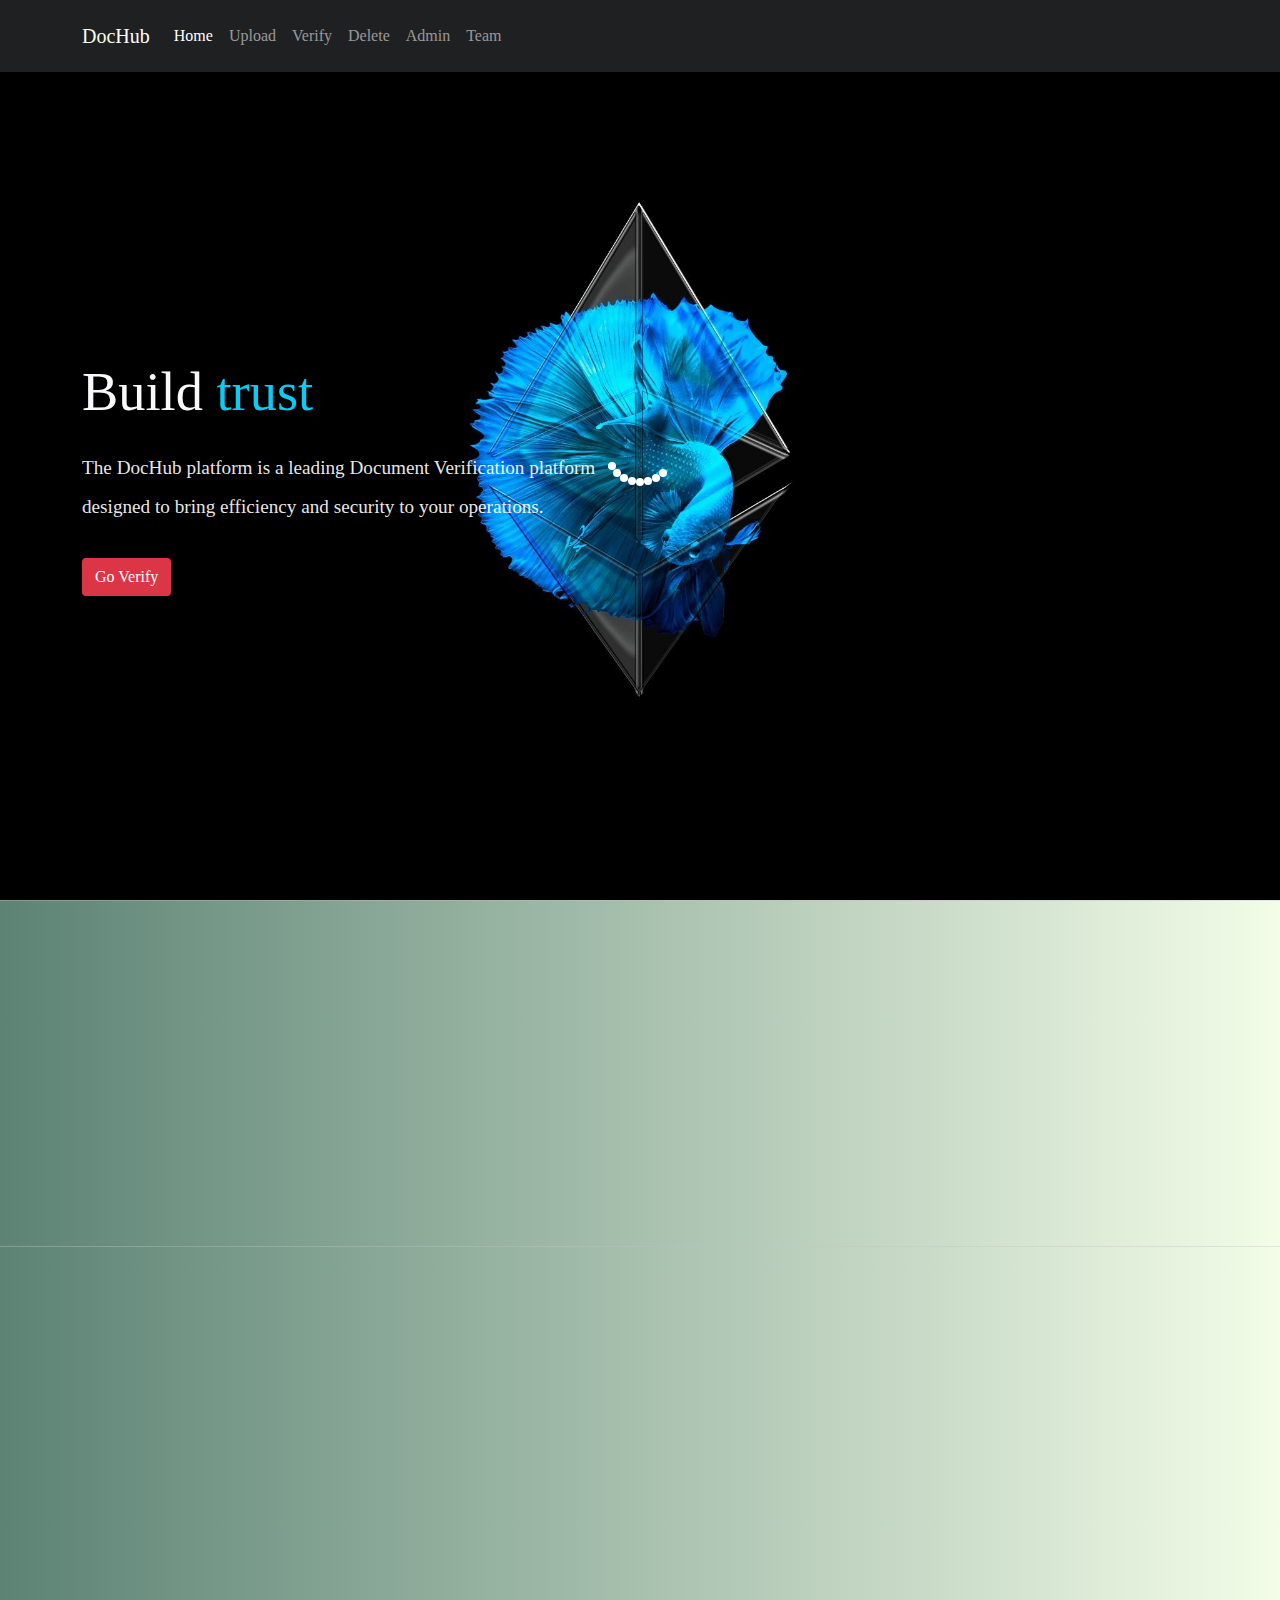
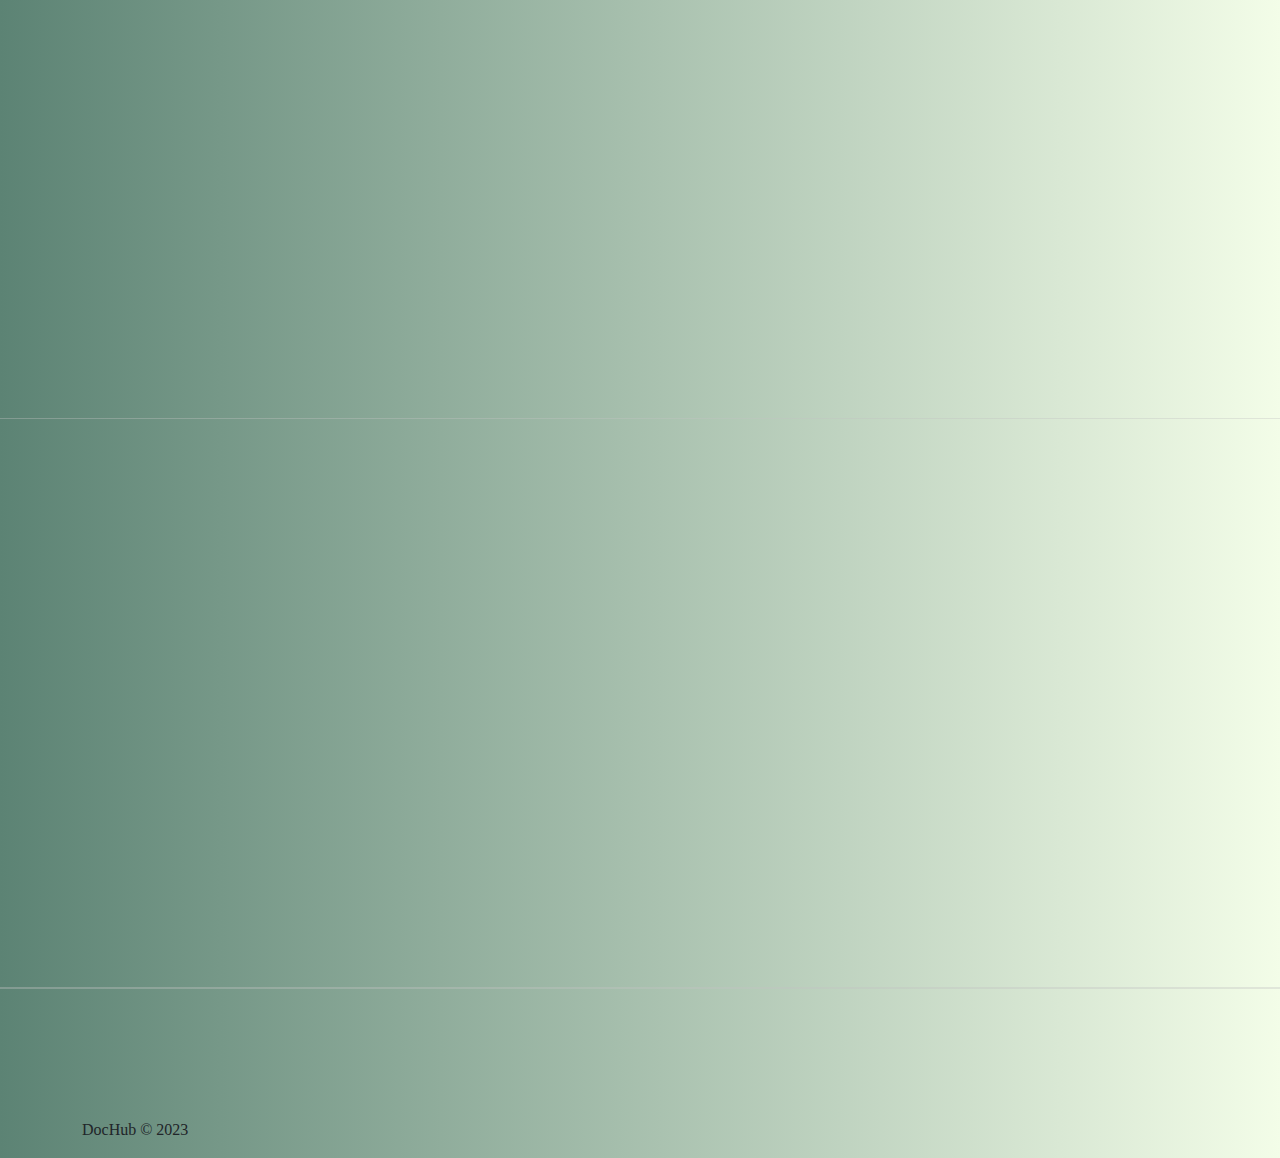
==== index.html @ a1aff424 "first commit" ====
<!DOCTYPE html>
<html lang="en">
  <head>
    <meta charset="UTF-8" />
    <meta
      name="viewport"
      content="width=device-width, initial-scale=1, shrink-to-fit=no"
    />
    <!-- Webpage Title -->
    <title>DocHub</title>
    <link rel="stylesheet" href="./css/loader.css">
    <link href="./css/bootstrap.min.css" rel="stylesheet" />
    <link rel="stylesheet" href="https://cdnjs.cloudflare.com/ajax/libs/font-awesome/6.1.1/css/all.min.css" integrity="sha512-KfkfwYDsLkIlwQp6LFnl8zNdLGxu9YAA1QvwINks4PhcElQSvqcyVLLD9aMhXd13uQjoXtEKNosOWaZqXgel0g==" crossorigin="anonymous" referrerpolicy="no-referrer" />    <link href="./css/aos.min.css" rel="stylesheet" />
    <link href="./css/main.css" rel="stylesheet" />
    <!-- Favicon -->
    <link rel="icon" href="./assets/images/icon.png" />
  </head>
  <body>
    <div class="loader-wraper">
      <div class="lds-roller"><div></div><div></div><div></div><div></div><div></div><div></div><div></div><div></div></div>
    </div>
  <!--NavBar Start-->
       <nav class="navbar navbar-expand-lg navbar-light bg-light py-3 navbar-dark">
        <div class="container">
          <a class="navbar-brand" href="index.html">
            <i class="fa-solid fa-dragon home_text"></i>
            <span class="home_text">Doc</span>Hub
            </a>
          <button class="navbar-toggler" type="button" data-bs-toggle="collapse" data-bs-target="#navbarSupportedContent" aria-controls="navbarSupportedContent" aria-expanded="false" aria-label="Toggle navigation">
          <span class="navbar-toggler-icon"></span>
          </button>
          <div class="collapse navbar-collapse" id="navbarSupportedContent">
          <ul class="navbar-nav me-auto mb-2 mb-lg-0">
              <li class="nav-item">
              <a class="nav-link active" aria-current="page" href="index.html">Home</a>
              </li>
              <li class="nav-item">
              <a class="nav-link " href="upload.html">Upload </a>
              </li>
              <li class="nav-item">
              <a class="nav-link" href="verify.html">Verify </a>
              </li>
              <li class="nav-item">
              <a class="nav-link" href="delete.html">Delete </a>
              </li>

              <li class="nav-item">
                <a class="nav-link" href="admin.html">Admin</a>
                </li>            
                  <li class="nav-item">
              <a class="nav-link " href="about.html">Team</a>
              </li>
          </ul>
          </div>
        </div>
        </nav>

    <!-- Home -->
    <section class="home py-5 d-flex align-items-center" id="header">
<video autoplay muted loop id="myVideo">
  <source src="./files/videoplayback (1)_Trim.mp4" type="video/mp4">
</video>
      <div class="container  text text-light py-5" data-aos="fade-right">
        <h1 class="headline text">
          Build <span class="text-info">trust</span>  <br>
        </h1>
        <p class="para  py-3">
          The DocHub platform is a leading Document Verification platform <br> 
          designed to bring efficiency and security to your operations.
        </p>

        <div class="my-3">
          <a class="btn bg-danger text-white" href="verify.html">Go Verify</a>
        </div>
        
      </div>
      <!-- end of container -->
    </section>
    <!-- end of home -->

    <!-- Information -->
    <section class="information">
      <div class="container-fluid">
        <div class="row text-light">
          <div class="col-lg-4 text-center p-5" data-aos="zoom-in">
            <img src="files/undraw_investment_data_re_sh9x.svg" width="150">   
            <h4 class="py-3">Less Cost</h4>
            <p class="para-light">
              with DocHub uploading any document cost only <span class="text-warning"> 0.01 &dollar; 😮</span>
              so you can upload without caring about the Operation cost
            </p>
          </div>
          <div class="col-lg-4 text-center p-5" data-aos="zoom-in">
            <img src="files/undraw_time_management_re_tk5w.svg" width="150">   
            <h4 class="py-3">Fast Process</h4>
            <p class="para-light">
              Verfying Cirtificates  takes just <span class="text-warning"> 1 Second 😳 </span>
            </p>
          </div>
          <div class="col-lg-4 text-center p-5" data-aos="zoom-in">
            <img src="files/securefiles.svg" width="150">   
            <h4 class="py-3">Secure</h4>
            <p class="para-light">
              100% Secure & Transparent all operations With Blockchain Technology 🔒
            </p>
          </div>
        </div>
      </div>
      <!-- end of container -->
    </section>
    <!-- end of information -->

    <!-- About -->
    <section id="about" class="about d-flex align-items-center text-light py-5" id="about">
      <div class="container">
        <div class="row d-flex align-items-center">
          <div class="col-lg-7" data-aos="fade-right">
            <p  class="main-header-section">ABOUT US</p>
            <h1>
              WE ARE TOP <br />
              
            </h1>
            <p class="py-2 para-light">
              Introducing "DocHub": A Blockchain-Based Project for Secure Document Storage
              In today's digital age, it's more important than ever to keep our important documents safe and secure. But traditional storage methods such as physical filing cabinets or cloud storage services can be vulnerable to hacking, data breaches, and other security threats. That's where BlockSafe comes in. BlockSafe is a blockchain-based project that allows users to securely store their important documents in a decentralized, tamper-proof network.
              With BlockSafe, users can upload their documents to the blockchain, which records the document's unique digital signature and stores it in a block that is linked to the previous block in the chain. This creates a secure and immutable record of the document's existence and ensures that it cannot be altered or deleted without the owner's permission.
            </p>
            <p class="py-2 para-light">
              To access their documents, users simply need to log in to their BlockSafe account and provide their private key, which unlocks the block and allows them to view, download, or share their documents as needed.
              BlockSafe also offers a range of additional security features, such as two-factor authentication, encryption, and redundant backups, to ensure that users' documents are protected from unauthorized access or loss.
              So whether you're a small business owner looking to secure your financial records, a healthcare provider needing to store patient information securely, or simply someone who wants to keep their personal documents safe, BlockSafe provides a reliable and secure solution for document storage.
              And with the power of blockchain technology behind it, you can trust that your documents are safe and secure, now and in the future.
            </p>

            <div class="my-3">
              <a class="btn bg-white" href="#your-link">Learn More</a>
            </div>
          </div>
          <div class="col-lg-5 text-center py-4 py-sm-0" data-aos="fade-down">
            <img
              class="img-fluid"
              src="./assets/images/about.jpg"
              alt="about"
            />
          </div>
        </div>
        <!-- end of row -->
      </div>
      <!-- end of container -->
    </section>
    <!-- end of about -->

    <!-- Work -->
    <section id="ourwork"  class="work d-flex align-items-center py-5">
      <div class="container text-light">
        <div class="row">
          <div class="col-lg-6 d-flex align-items-center" data-aos="fade-right">
            <img class="img-fluid" src="./assets/images/work.jpg" alt="work" />
          </div>
          <div class="col-lg-5 d-flex align-items-center px-4 py-3" data-aos="zoom-in">
            <div class="row">
              <div class="text-center text-lg-start py-4 pt-lg-0">
                <p class="main-header-section">OUR WORK</p>
                <h2 class="py-2">Explore unlimited possibilities</h2>
                <p class="para-light">
                  Lorem ipsum dolor sit amet consectetur, adipisicing elit.
                  Dignissimos dicta mollitia totam explicabo obcaecati quia
                  laudantium repudiandae.
                </p>
              </div>
              <div class="container" data-aos="fade-up">
                <div class="row g-5">
                  <div class="col-6 text-start">
                    <i class="fas fa-briefcase fa-2x text-start"></i>
                    <h2
                      class="purecounter"
                      data-purecounter-start="0"
                      data-purecounter-end="128"
                      data-purecounter-duration="1"
                    >
                      1
                    </h2>
                    <p>UNIVERSITIES SERVED</p>
                  </div>
                  <div class="col-6">
                    <i class="fas fa-award fa-2x"></i>
                    <h2
                      class="purecounter"
                      data-purecounter-start="0"
                      data-purecounter-end="2917"
                      data-purecounter-duration="1"
                    >
                      1
                    </h2>
                    <p>VERIFIED CIRTIFACATES</p>
                  </div>
                  <div class="col-6">
                    <i class="fas fa-users fa-2x"></i>
                    <h2
                      class="purecounter"
                      data-purecounter-start="0"
                      data-purecounter-end="1255"
                      data-purecounter-duration="1"
                    >
                      1
                    </h2>
                    <p>ACTIVE EXPORTERS</p>
                  </div>
                  <div class="col-6">
                    <i class="fas fa-clock fa-2x"></i>
                    <h2
                      class="purecounter"
                      data-purecounter-start="0"
                      data-purecounter-end="1157"
                      data-purecounter-duration="1"
                    >
                      1
                    </h2>
                    <p>GOOD REVIEWS</p>
                  </div>
                </div>
              </div>
              <!-- end of container -->
            </div>
            <!-- end of row -->
          </div>
          <!-- end of col-lg-5 -->
        </div>
        <!-- end of row -->
      </div>
      <!-- end of container -->
    </section>
    <!-- end of work -->

    <!-- Samples -->
<section class="samples text-light">
</section>
    <!-- end of Samples -->

<!-- Footer -->
    <footer class="footer-dark">
      <div class="container">
        <div class="row">
          <div class="col-sm-6 col-md-3 item">
            <h3   data-aos="fade-right">Services</h3>
            <ul  data-aos="zoom-in">
              <li><a href="#">Ethereum</a></li>
              <li><a href="#">Blockchain Tech.</a></li>
              <li><a href="#">Smart Contracts </a></li>
            </ul>
          </div>
          <div class="col-sm-6 col-md-3 item">
            <h3   data-aos="fade-right">About us</h3>
            <ul  data-aos="zoom-in">
              <li><a href="about.html">Company</a></li>
              <li><a href="about.html">Team</a></li>
            </ul>
          </div>
          <div class="col-md-6 item text">
            <h3  data-aos="fade-right"> 
               <i class="fa-solid fa-dragon"></i>
              DocHub</h3>
            <!-- <a href="https://www.flaticon.com/free-icons/blockchain" title="blockchain icons">Blockchain icons created by photo3idea_studio - Flaticon</a> -->
            <p  data-aos="zoom-in">
              The DocHub platform is a leading Document Verification platform
              designed to bring efficiency and security to your operations. 
            </p>
          </div>
          <div  data-aos="zoom-in" class="col item social">
            <a href="#"><i class="fa-brands fa-facebook"></i></a>
            <a href="#"><i class="fa-brands fa-twitter"></i> </a
            ><a href="#"><i class="fa-brands fa-github"> </i></a>
            <a href="#"><i class="fa-brands fa-instagram"> </i> </a>
          </div>
        </div>
        <p class="copyright">DocHub © 2023</p>
      </div>

    </footer>
<!-- End Footer -->    
    <div >
      <i onclick="topFunction()" id="scroll-btn" class="fa-solid fa-angle-up"></i>
    </div>
    <div><a href="mailto:xyx@gmail.com?subject=From DocHub Site"> 
      <i class="mail-us fa-solid fa-headset"></i>
    </a>
    <script
    src="https://code.jquery.com/jquery-3.6.0.js"
    integrity="sha256-H+K7U5CnXl1h5ywQfKtSj8PCmoN9aaq30gDh27Xc0jk="
    crossorigin="anonymous"></script>
    <script src="https://cdn.jsdelivr.net/npm/bootstrap@5.0.2/dist/js/bootstrap.bundle.min.js"></script>    <!-- Bootstrap framework -->
    <script src="./js/purecounter.min.js"></script>
    <script src="./js/aos.js"></script>
    <script src="./js/script.js"></script>
    <!-- <script defer>changeBackground();</script> -->
    <!-- <div class="butterfly">
    </div> -->

    <script defer>
      // const butterfly = document.querySelector(".butter");
      //   setInterval(()=>{
      //   butterfly.style.left = window.innerWidth*Math.random() +"px";
      //   butterfly.style.top =  window.innerHeight*Math.random() + "px";
      //   },4000)
  $(".loader-wraper").fadeOut("slow");
    </script>

  </body>
</html>
---- css/loader.css ----
.loader-wraper{
    position: fixed;
    top: 0;
    left: 0;
    width: 100%;
    height: 100%;
    z-index: 100000;
    background: var(--background-color);
    display: flex;
    justify-content: center;
    align-items: center;
  }
   
  .lds-roller {
    display: inline-block;
    position: relative;
    width: 80px;
    height: 80px;
  }
  .lds-roller div {
    animation: lds-roller 1.2s cubic-bezier(0.5, 0, 0.5, 1) infinite;
    transform-origin: 40px 40px;
  }
  .lds-roller div:after {
    content: " ";
    display: block;
    position: absolute;
    width: 8px;
    height: 8px;
    border-radius: 50%;
    background: rgb(255, 255, 255);
    margin: -4px 0 0 -4px;
  }
  .lds-roller div:nth-child(1) {
    animation-delay: -0.036s;
  }
  .lds-roller div:nth-child(1):after {
    top: 63px;
    left: 63px;
  }
  .lds-roller div:nth-child(2) {
    animation-delay: -0.072s;
  }
  .lds-roller div:nth-child(2):after {
    top: 68px;
    left: 56px;
  }
  .lds-roller div:nth-child(3) {
    animation-delay: -0.108s;
  }
  .lds-roller div:nth-child(3):after {
    top: 71px;
    left: 48px;
  }
  .lds-roller div:nth-child(4) {
    animation-delay: -0.144s;
  }
  .lds-roller div:nth-child(4):after {
    top: 72px;
    left: 40px;
  }
  .lds-roller div:nth-child(5) {
    animation-delay: -0.18s;
  }
  .lds-roller div:nth-child(5):after {
    top: 71px;
    left: 32px;
  }
  .lds-roller div:nth-child(6) {
    animation-delay: -0.216s;
  }
  .lds-roller div:nth-child(6):after {
    top: 68px;
    left: 24px;
  }
  .lds-roller div:nth-child(7) {
    animation-delay: -0.252s;
  }
  .lds-roller div:nth-child(7):after {
    top: 63px;
    left: 17px;
  }
  .lds-roller div:nth-child(8) {
    animation-delay: -0.288s;
  }
  .lds-roller div:nth-child(8):after {
    top: 56px;
    left: 12px;
  }
  @keyframes lds-roller {
    0% {
      transform: rotate(0deg);
    }
    100% {
      transform: rotate(360deg);
    }
  }

  /* Animate Recent Tx Box */
---- css/main.css ----
:root {
  --main-color: #F3FDE8;
  --second-color: #5C8374;
  --box-shadow: 0 0 5px rgb(33, 3, 3);
  --border-color: 1px solid #c3c3c361;
  --dark: #1f2022;
  --light: rgb(0,128,128);
  --white: rgba(255, 255, 255, 0.925);
  --border-radius: 10px;
  --inputs-background: #121212;
  --boxes-color: #252024 !important;
  --nav-background: #1f2022;
  --team-box-color: #151d20;
}

* {
  text-decoration: none;
  font-family: Roboto;
  /* overflow-x: hidden; */
}

body {
  position: relative;
  background: linear-gradient(to right,var(--second-color), var(--main-color));
  overflow-x: hidden;
}

.navbar-dark {
  background: var(--nav-background) !important;
}

.home {
  background-image: url(../assets/images/home5.jpg);
  background-size: cover;
  background-position: center;
  background-repeat: no-repeat;
  background-attachment: fixed;
  min-height: calc(100vh - 71px);
  position: relative;
}

.home .text-light {
  z-index: 2;
}

.home video {
  position: absolute;
  z-index: 0;
  object-fit: cover;
  width: 100%;
  height: 100%;
  top: 50%;
  left: 50%;
  transform: translate(-50%, -50%);
  /* z-index: 9999999999; */
}

.home.container {
  z-index: 100000000;
}

.logo {
  background: var(--background-color);
  background-clip: border-box;
  -webkit-background-clip: text;
  -webkit-text-fill-color: transparent;
}

.home h1 {
  font-size: 3.4rem;
}

.home_text {
  color: var(--main-color);
}

.home .para {
  font-size: 1.2rem;
  line-height: 2;
  color: var(--white);
}

.home-btn {
  color: var(--white);
  background-color: var(--second-color);
}

section {
  border-bottom: var(--border-color);
}

.contact img,
.work img {
  border-radius: 20px 120px 20px 120px;
}

.main-header-section {
  border-left: 5px solid var(--main-color);
  padding-left: 10px;
  font-size: larger;
}

.information h4 {
  text-transform: uppercase;
}

.upload {
  margin: 0 auto;
  width: 500px;
}

.right #student-document {
  width: 500px;
  min-height: 400px;
  border-radius: 5px;
  box-shadow: 0px 0px 5px 1px #00fbfb;
}

.content {
  display: flex;
  flex-direction: column;
  justify-content: center;
  align-items: center;
}

.data-upload {
  display: flex;
  flex-direction: column;
  align-items: center;
  border-radius: var(--border-radius);
  box-shadow: var(--box-shadow
  background-color: var(--boxes-color);
}

input,
#hashed-file {
  margin: 10px 0px;
  back-ground: var(--inputs-background);
  border: 1px solid var(--main-color);
  outline: none;
  text-transform: capitalize;
  padding: 15px 15px;
  border-radius: 10px;
  width: 100%;
  color: var(--white);
}

.main-button {
  text-transform: capitalize;
  box-shadow: var(--box-shadow);
  border-radius: 35px;
  height: 40px;
  width: 90px;
  color: var(--white);
  background: var(--main-color);
  font-weight: 500;
}

.upload-button {
  width: 180px;
  height: 50px;
}
.main-button:hover {
  box-shadow: var(--box-shadow);
  scale: 1.04;
}

.box {
  position: relative;
  border-radius: var(--border-radius);
  align-items: flex-start;
  font-weight: 600;
  color: var(--white);
  background: var(--boxes-color);
  border-radius: 10px;
  box-shadow: var(--box-shadow);
}
.wallet-status {
  justify-content: end;
  padding: 20px;
}
.wallet-status > i {
  position: absolute;
  font-size: 20px;
  top: 5px;
  color: var(--white);
}
.icon {
  font-size: 15px;
  animation-name: spin;
  animation-duration: 6000ms;
  animation-iteration-count: infinite;
  animation-timing-function: linear;
  right: 5px;
}
.wallet-status .info {
  right: 15px;
}
.box > span {
  /* border-bottom: var(--border-color); */
  width: 100%;
}

#loader {
  /* animation-name: spin; */
  animation-duration: 1800ms;
  animation-iteration-count: infinite;
  animation-timing-function: linear;
  align-self: center;
  width: 120px;
}

.about {
  margin-top: 80px;
}

.men {
  flex-wrap: wrap;
  margin: 30px auto;
}

.people {
  background: var(--team-box-color); /* fallback for old browsers */
  display: flex;
  flex-direction: column;
  margin: 10px 20px;
  border-radius: var(--border-radius);
  justify-content: center;
  align-items: center;
  text-align: center;
  height: 400px;
  padding: 15px;
  width: 320px;
  box-shadow: var(--box-shadow);
}

.img-container img {
  width: 160px;
  height: 160px;
  border-radius: 50%;
}
.img-container img:hover {
  border: 1px solid rgba(206, 15, 148, 0.459);
}

.people h1 {
  color: var(--white);
}

.people h6 {
  color: var(--light);
}

.about-me-text {
  margin-top: 20px;
  text-transform: capitalize;
  color: var(--white);
}

.social {
  margin-top: 35px;
}

.social a {
  color: var(--white);
  margin-left: 20px;
  font-size: 25px;
}

/*Footer code*/

.footer-dark {
  padding: 50
  px 0px;
  background-color: var(--dark);
  color: var(--white);
  text-align: center;
}

.footer-dark a {
  color: var(--white);
}

.copyright {
  margin-top: 30px;
}

@media (max-width: 768px) {
  .home {
    background-image: none;
  }

  .home video {
    display: none;
  }

  .home.container {
    max-width: 100%;
  }

  .content {
    flex-direction: column;
  }

  .home h1 {
    font-size: 2.2rem;
  }

  .para {
    font-size: 1rem;
  }

  .home-btn {
    width: 100%;
  }

  .about {
    margin-top: 40px;
  }

  .men {
    flex-wrap: wrap;
    margin: 10px auto;
  }

  .people {
    width: 100%;
  }
}
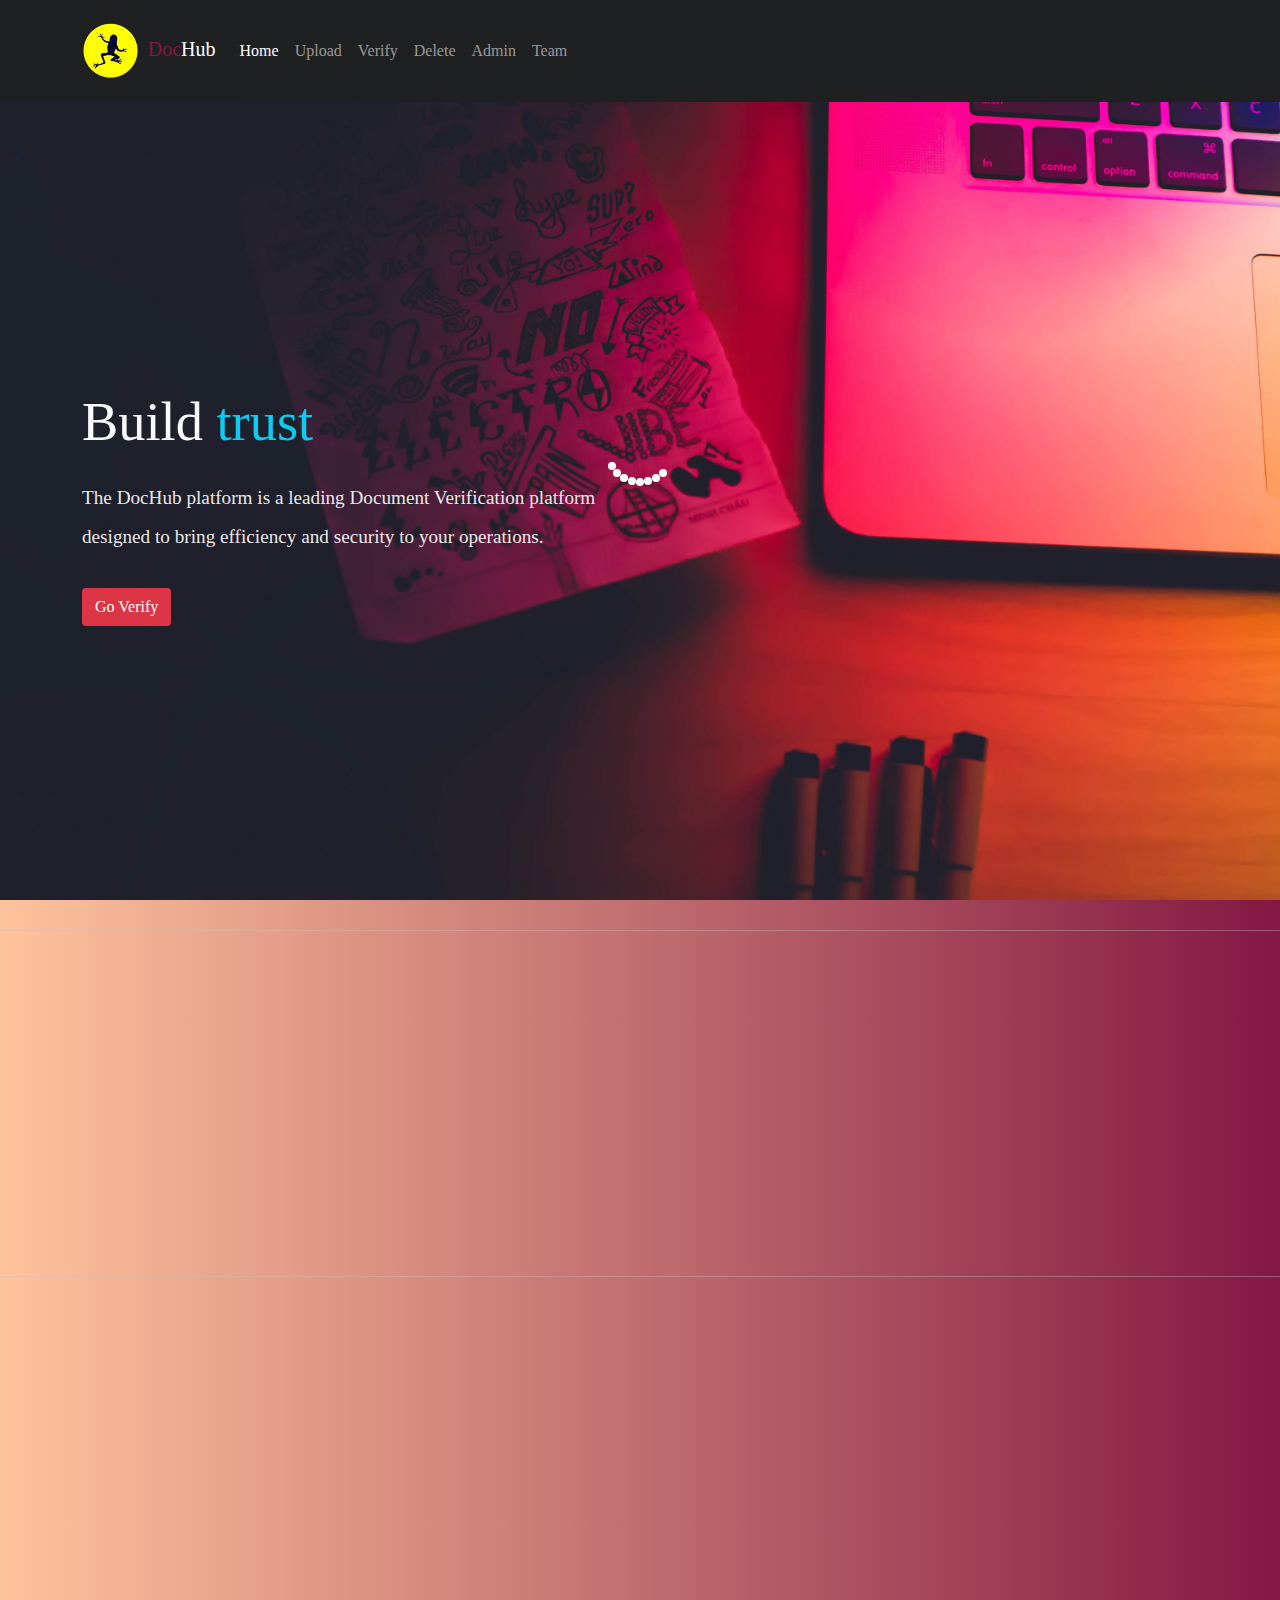
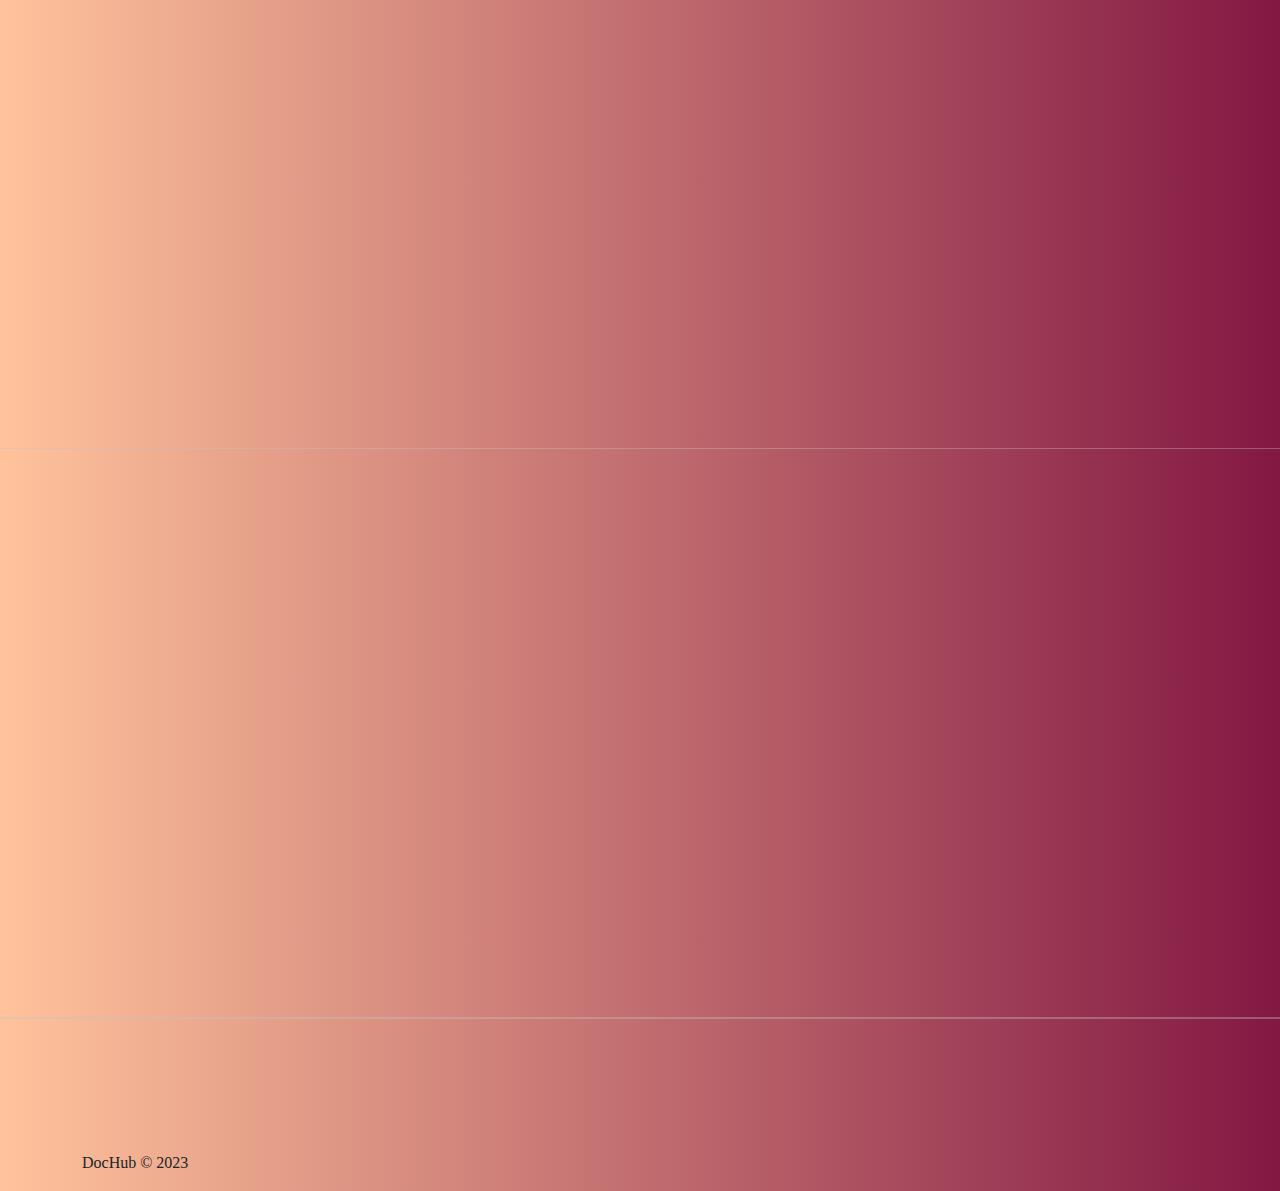
==== commit a1cf4b3c: "update ui" ====
--- a/index.html
+++ b/index.html
@@ -23,7 +23,8 @@
        <nav class="navbar navbar-expand-lg navbar-light bg-light py-3 navbar-dark">
         <div class="container">
           <a class="navbar-brand" href="index.html">
-            <i class="fa-solid fa-dragon home_text"></i>
+            <!-- <i class="fa-solid fa-dragon home_text"></i> -->
+            <img src="assets/images/icon.png"  height="60px" >
             <span class="home_text">Doc</span>Hub
             </a>
           <button class="navbar-toggler" type="button" data-bs-toggle="collapse" data-bs-target="#navbarSupportedContent" aria-controls="navbarSupportedContent" aria-expanded="false" aria-label="Toggle navigation">
@@ -57,9 +58,9 @@
 
     <!-- Home -->
     <section class="home py-5 d-flex align-items-center" id="header">
-<video autoplay muted loop id="myVideo">
+<!-- <video autoplay muted loop id="myVideo">
   <source src="./files/videoplayback (1)_Trim.mp4" type="video/mp4">
-</video>
+</video> -->
       <div class="container  text text-light py-5" data-aos="fade-right">
         <h1 class="headline text">
           Build <span class="text-info">trust</span>  <br>
@@ -139,7 +140,7 @@
           <div class="col-lg-5 text-center py-4 py-sm-0" data-aos="fade-down">
             <img
               class="img-fluid"
-              src="./assets/images/about.jpg"
+              src="./assets/images/logo.png"
               alt="about"
             />
           </div>
@@ -258,7 +259,8 @@
           </div>
           <div class="col-md-6 item text">
             <h3  data-aos="fade-right"> 
-               <i class="fa-solid fa-dragon"></i>
+               <!-- <i class="fa-solid fa-dragon"></i> -->
+               <img src="assets/images/icon.png"  height="60px">
               DocHub</h3>
             <!-- <a href="https://www.flaticon.com/free-icons/blockchain" title="blockchain icons">Blockchain icons created by photo3idea_studio - Flaticon</a> -->
             <p  data-aos="zoom-in">
--- a/css/main.css
+++ b/css/main.css
@@ -1,10 +1,10 @@
 :root {
-  --main-color: #F3FDE8;
-  --second-color: #5C8374;
+  --main-color: #831843;
+  --second-color: #FFC39C;
   --box-shadow: 0 0 5px rgb(33, 3, 3);
   --border-color: 1px solid #c3c3c361;
   --dark: #1f2022;
-  --light: rgb(0,128,128);
+  --light: rgb(30, 194, 194);
   --white: rgba(255, 255, 255, 0.925);
   --border-radius: 10px;
   --inputs-background: #121212;
@@ -30,7 +30,7 @@
 }
 
 .home {
-  background-image: url(../assets/images/home5.jpg);
+  background-image: url(../assets/images/background.jpg);
   background-size: cover;
   background-position: center;
   background-repeat: no-repeat;
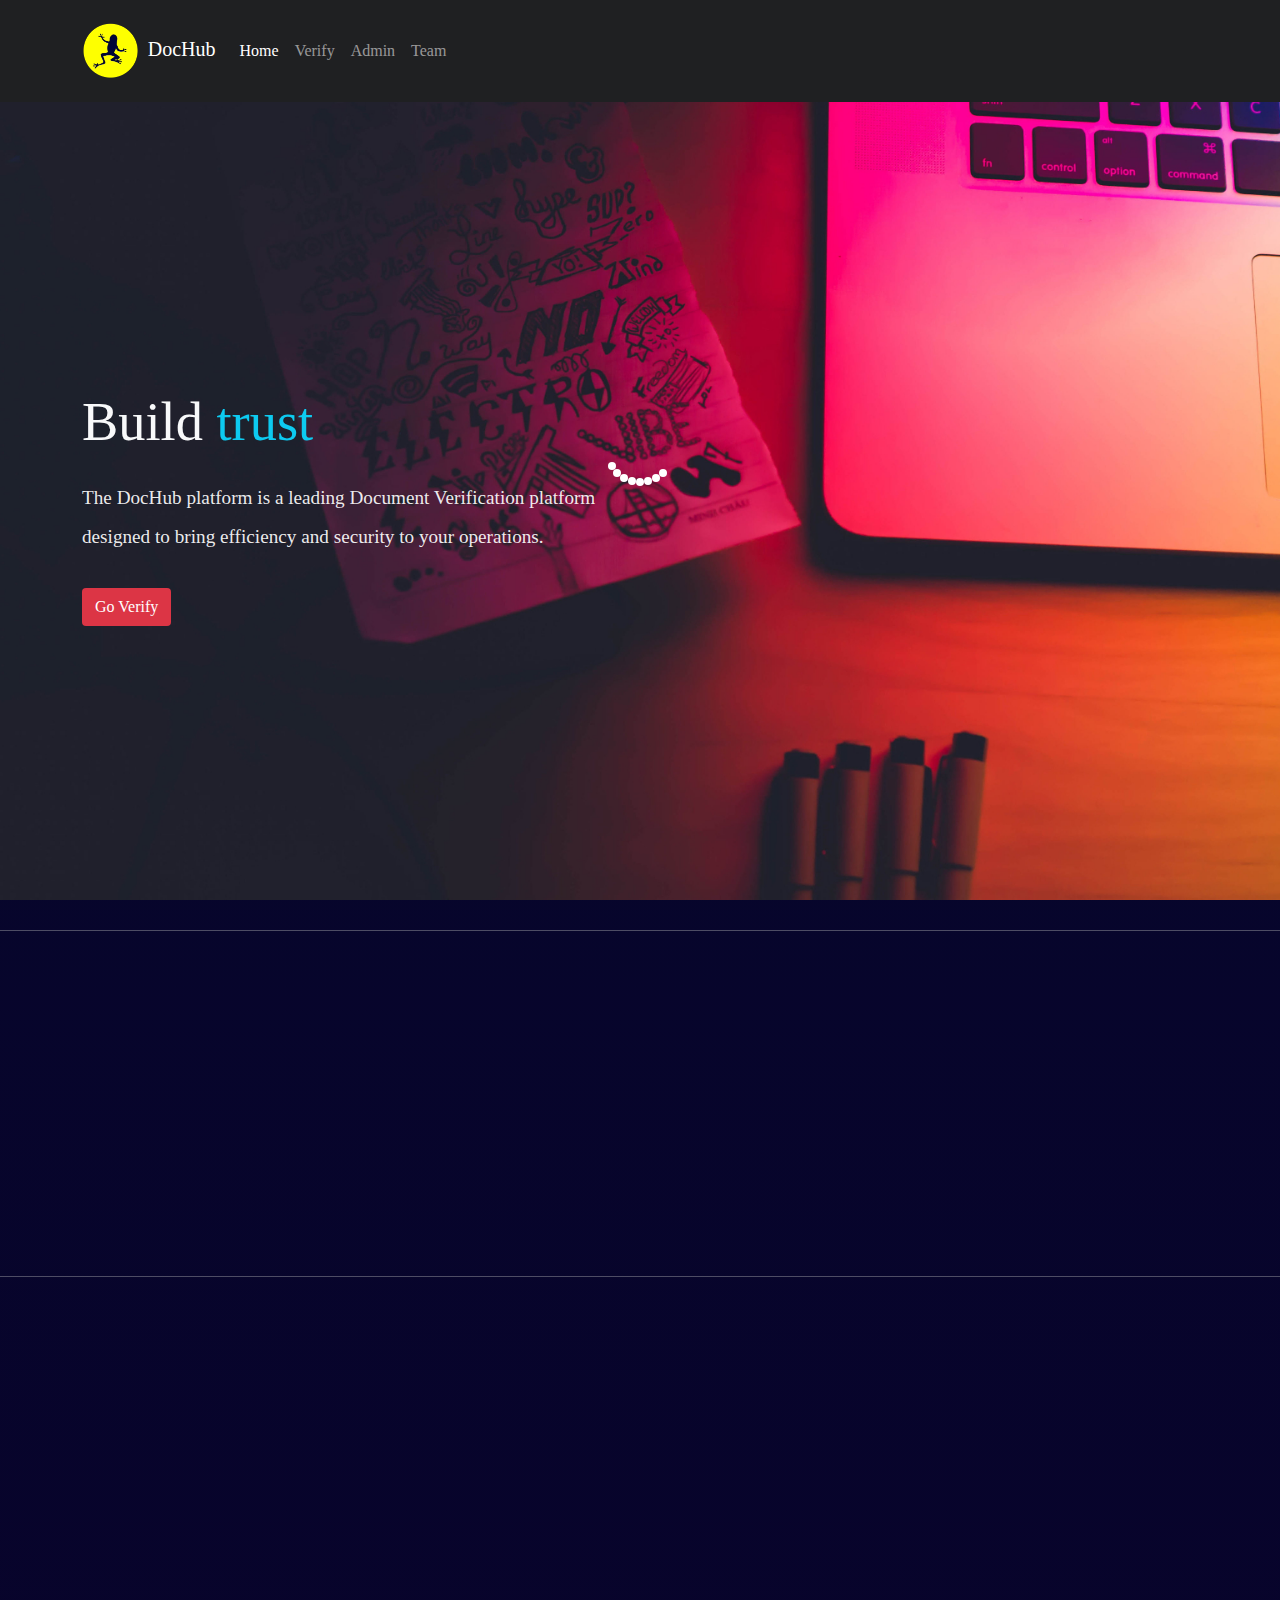
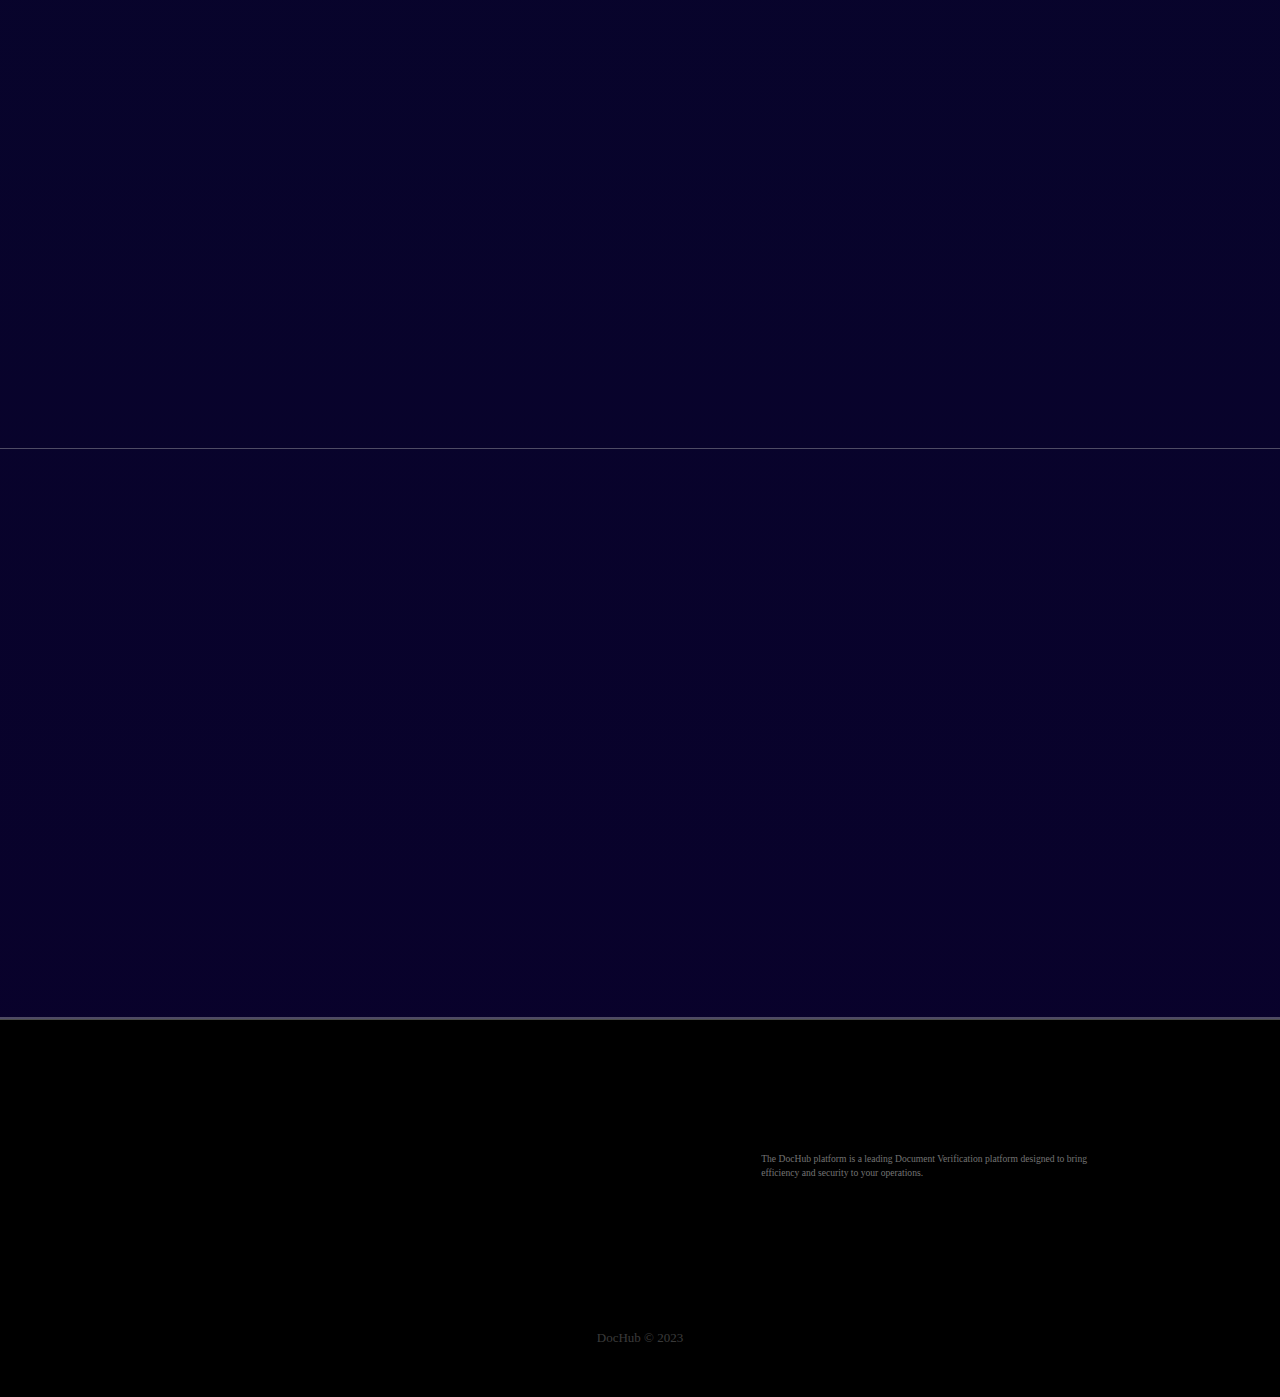
==== commit 660c42d8: "new update" ====
--- a/index.html
+++ b/index.html
@@ -35,21 +35,22 @@
               <li class="nav-item">
               <a class="nav-link active" aria-current="page" href="index.html">Home</a>
               </li>
-              <li class="nav-item">
+              <!-- <li class="nav-item">
               <a class="nav-link " href="upload.html">Upload </a>
-              </li>
+              </li> -->
               <li class="nav-item">
               <a class="nav-link" href="verify.html">Verify </a>
               </li>
-              <li class="nav-item">
+              <!-- <li class="nav-item">
               <a class="nav-link" href="delete.html">Delete </a>
-              </li>
+              </li> -->
 
               <li class="nav-item">
                 <a class="nav-link" href="admin.html">Admin</a>
                 </li>            
                   <li class="nav-item">
               <a class="nav-link " href="about.html">Team</a>
+              <!-- <a class="nav-link " href="certificate.html">Certificate</a> -->
               </li>
           </ul>
           </div>
@@ -239,7 +240,7 @@
     <!-- end of Samples -->
 
 <!-- Footer -->
-    <footer class="footer-dark">
+    <footer class="footer-dark" style="background-color: #000; color: rgb(190, 190, 190);">
       <div class="container">
         <div class="row">
           <div class="col-sm-6 col-md-3 item">
@@ -284,7 +285,6 @@
       <i onclick="topFunction()" id="scroll-btn" class="fa-solid fa-angle-up"></i>
     </div>
     <div><a href="mailto:xyx@gmail.com?subject=From DocHub Site"> 
-      <i class="mail-us fa-solid fa-headset"></i>
     </a>
     <script
     src="https://code.jquery.com/jquery-3.6.0.js"
@@ -294,16 +294,15 @@
     <script src="./js/purecounter.min.js"></script>
     <script src="./js/aos.js"></script>
     <script src="./js/script.js"></script>
-    <!-- <script defer>changeBackground();</script> -->
-    <!-- <div class="butterfly">
-    </div> -->
+    <div class="butterfly">
+    </div>
 
     <script defer>
-      // const butterfly = document.querySelector(".butter");
-      //   setInterval(()=>{
-      //   butterfly.style.left = window.innerWidth*Math.random() +"px";
-      //   butterfly.style.top =  window.innerHeight*Math.random() + "px";
-      //   },4000)
+      const butterfly = document.querySelector(".butter");
+        setInterval(()=>{
+        butterfly.style.left = window.innerWidth*Math.random() +"px";
+        butterfly.style.top =  window.innerHeight*Math.random() + "px";
+        },4000)
   $(".loader-wraper").fadeOut("slow");
     </script>
 
--- a/css/loader.css
+++ b/css/loader.css
@@ -1,99 +1,118 @@
-.loader-wraper{
-    position: fixed;
-    top: 0;
-    left: 0;
-    width: 100%;
-    height: 100%;
-    z-index: 100000;
-    background: var(--background-color);
-    display: flex;
-    justify-content: center;
-    align-items: center;
-  }
-   
-  .lds-roller {
-    display: inline-block;
-    position: relative;
-    width: 80px;
-    height: 80px;
-  }
-  .lds-roller div {
-    animation: lds-roller 1.2s cubic-bezier(0.5, 0, 0.5, 1) infinite;
-    transform-origin: 40px 40px;
-  }
-  .lds-roller div:after {
-    content: " ";
-    display: block;
-    position: absolute;
-    width: 8px;
-    height: 8px;
-    border-radius: 50%;
-    background: rgb(255, 255, 255);
-    margin: -4px 0 0 -4px;
-  }
-  .lds-roller div:nth-child(1) {
-    animation-delay: -0.036s;
-  }
-  .lds-roller div:nth-child(1):after {
-    top: 63px;
-    left: 63px;
-  }
-  .lds-roller div:nth-child(2) {
-    animation-delay: -0.072s;
-  }
-  .lds-roller div:nth-child(2):after {
-    top: 68px;
-    left: 56px;
-  }
-  .lds-roller div:nth-child(3) {
-    animation-delay: -0.108s;
-  }
-  .lds-roller div:nth-child(3):after {
-    top: 71px;
-    left: 48px;
-  }
-  .lds-roller div:nth-child(4) {
-    animation-delay: -0.144s;
-  }
-  .lds-roller div:nth-child(4):after {
-    top: 72px;
-    left: 40px;
-  }
-  .lds-roller div:nth-child(5) {
-    animation-delay: -0.18s;
-  }
-  .lds-roller div:nth-child(5):after {
-    top: 71px;
-    left: 32px;
-  }
-  .lds-roller div:nth-child(6) {
-    animation-delay: -0.216s;
-  }
-  .lds-roller div:nth-child(6):after {
-    top: 68px;
-    left: 24px;
-  }
-  .lds-roller div:nth-child(7) {
-    animation-delay: -0.252s;
-  }
-  .lds-roller div:nth-child(7):after {
-    top: 63px;
-    left: 17px;
-  }
-  .lds-roller div:nth-child(8) {
-    animation-delay: -0.288s;
-  }
-  .lds-roller div:nth-child(8):after {
-    top: 56px;
-    left: 12px;
-  }
-  @keyframes lds-roller {
-    0% {
-      transform: rotate(0deg);
-    }
-    100% {
-      transform: rotate(360deg);
-    }
+.loader-wraper {
+  position: fixed;
+  top: 0;
+  left: 0;
+  width: 100%;
+  height: 100%;
+  z-index: 100000;
+  background: var(--background-color);
+  display: flex;
+  justify-content: center;
+  align-items: center;
+}
+
+.lds-roller {
+  display: inline-block;
+  position: relative;
+  width: 80px;
+  height: 80px;
+}
+
+.lds-roller div {
+  animation: lds-roller 1.2s cubic-bezier(0.5, 0, 0.5, 1) infinite;
+  transform-origin: 40px 40px;
+}
+
+.lds-roller div:after {
+  content: " ";
+  display: block;
+  position: absolute;
+  width: 8px;
+  height: 8px;
+  border-radius: 50%;
+  background: rgb(255, 255, 255);
+  margin: -4px 0 0 -4px;
+}
+
+.lds-roller div:nth-child(1) {
+  animation-delay: -0.036s;
+}
+
+.lds-roller div:nth-child(1):after {
+  top: 63px;
+  left: 63px;
+}
+
+.lds-roller div:nth-child(2) {
+  animation-delay: -0.072s;
+}
+
+.lds-roller div:nth-child(2):after {
+  top: 68px;
+  left: 56px;
+}
+
+.lds-roller div:nth-child(3) {
+  animation-delay: -0.108s;
+}
+
+.lds-roller div:nth-child(3):after {
+  top: 71px;
+  left: 48px;
+}
+
+.lds-roller div:nth-child(4) {
+  animation-delay: -0.144s;
+}
+
+.lds-roller div:nth-child(4):after {
+  top: 72px;
+  left: 40px;
+}
+
+.lds-roller div:nth-child(5) {
+  animation-delay: -0.18s;
+}
+
+.lds-roller div:nth-child(5):after {
+  top: 71px;
+  left: 32px;
+}
+
+.lds-roller div:nth-child(6) {
+  animation-delay: -0.216s;
+}
+
+.lds-roller div:nth-child(6):after {
+  top: 68px;
+  left: 24px;
+}
+
+.lds-roller div:nth-child(7) {
+  animation-delay: -0.252s;
+}
+
+.lds-roller div:nth-child(7):after {
+  top: 63px;
+  left: 17px;
+}
+
+.lds-roller div:nth-child(8) {
+  animation-delay: -0.288s;
+}
+
+.lds-roller div:nth-child(8):after {
+  top: 56px;
+  left: 12px;
+}
+
+
+@keyframes lds-roller {
+  0% {
+    transform: rotate(0deg);
   }
 
-  /* Animate Recent Tx Box */
+  100% {
+    transform: rotate(360deg);
+  }
+}--- a/css/main.css
+++ b/css/main.css
@@ -1,6 +1,7 @@
 :root {
-  --main-color: #831843;
-  --second-color: #FFC39C;
+  /* --main-color: #831843;
+  --second-color: #FFC39C; */
+  background: linear-gradient(to bottom, #06072c 0%, #09012b 100%);
   --box-shadow: 0 0 5px rgb(33, 3, 3);
   --border-color: 1px solid #c3c3c361;
   --dark: #1f2022;
@@ -11,6 +12,7 @@
   --boxes-color: #252024 !important;
   --nav-background: #1f2022;
   --team-box-color: #151d20;
+  color: #f2f2f2;
 }
 
 * {
@@ -21,7 +23,7 @@
 
 body {
   position: relative;
-  background: linear-gradient(to right,var(--second-color), var(--main-color));
+  background: linear-gradient(to right, var(--second-color), var(--main-color));
   overflow-x: hidden;
 }
 
@@ -39,21 +41,150 @@
   position: relative;
 }
 
+
+
+button {
+  transition: all 0.3s;
+}
+
+.tx-h5 {
+  font-size: xx-large;
+  border-bottom: 1px solid #dad3d33d;
+  padding-bottom: 15px;
+  text-shadow: 1px 1px 1px rgb(123, 123, 123),
+    2px 2px 1px rgb(57, 34, 34);
+}
+
+.fa-caret-down {
+  animation: bounce 1000ms alternate infinite;
+}
+
+.card {
+  height: 200px;
+  transition: all 0.3s;
+  width: 300px;
+  box-shadow: 0 0px 5px rgb(15, 4, 10);
+}
+
+.card:hover {
+  box-shadow: 0 0 10px rgb(18, 4, 4);
+  transform: scale(1.15, 1.15);
+  z-index: 1;
+}
+
+.card #student-document {
+  position: absolute;
+  top: 0;
+  left: 0;
+  width: 100%;
+  height: 100%;
+}
+
+
+#qrcode img,
+#qrcode canvas {
+  width: 20rem;
+  border: 4px solid #2be1ff;
+  margin-bottom: 3rem;
+  margin-top: 10px;
+}
+
+.download-icon {
+  transition: all 0.3s;
+  font-size: 2.5rem;
+  color: #fff;
+}
+
+#student-document {
+  margin-bottom: 1rem;
+}
+
+.download-link {
+  height: 40px;
+  width: 180px;
+  background-color: var(--main-color);
+  display: flex;
+  justify-content: center;
+  align-items: center;
+  text-decoration: none;
+  border-radius: 40px;
+  margin-left: 10px;
+  margin-top: 15px;
+  font-size: 15px;
+  color: #fff;
+  transition: all 0.3s;
+}
+
+.download-link:hover {
+  transform: scale(1.05, 1.05);
+  color: #c2eb45;
+  box-shadow: 0 0 5px #ffffff;
+}
+
+.latest-tx {
+  overflow-x: hidden;
+}
+
+/*Floating Icons */
+.mail-us {
+  padding-top: 15px;
+  font-size: larger;
+  left: 30px;
+}
+
+.mail-us,
+#scroll-btn {
+  position: fixed;
+  background-color: var(--white);
+  width: 50px;
+  height: 50px;
+  text-align: center;
+  border-radius: 50%;
+  bottom: 10px;
+  cursor: pointer;
+  display: block;
+  color: var(--second-color);
+  transition: all 0.4s ease-in-out;
+  z-index: 10000000;
+  box-shadow: 0 0 5px #c5ffef;
+}
+
+#scroll-btn {
+  animation: bounce 500ms alternate infinite;
+  padding-top: 12px;
+  font-size: x-large;
+  right: 30px;
+  transform: translateX(-50%);
+  display: none;
+}
+
+@keyframes bounce {
+  0% {
+    transform: translateY(10px);
+  }
+
+  100% {
+    transform: translateY(0px);
+  }
+}
+
+* {
+  text-decoration: none;
+  font-family: Roboto;
+  /* overflow-x: hidden; */
+}
+
+.navbar-dark {
+  background: var(--nav-background) !important;
+}
+
+/* ------------------------------------------------------------ */
+
+
 .home .text-light {
   z-index: 2;
 }
 
-.home video {
-  position: absolute;
-  z-index: 0;
-  object-fit: cover;
-  width: 100%;
-  height: 100%;
-  top: 50%;
-  left: 50%;
-  transform: translate(-50%, -50%);
-  /* z-index: 9999999999; */
-}
 
 .home.container {
   z-index: 100000000;
@@ -81,7 +212,7 @@
 }
 
 .home-btn {
-  color: var(--white);
+  color: #004066;
   background-color: var(--second-color);
 }
 
@@ -104,14 +235,15 @@
   text-transform: uppercase;
 }
 
-.upload {
-  margin: 0 auto;
-  width: 500px;
+/* Upload */
+.right {
+  overflow: hidden;
+  margin: auto;
 }
 
 .right #student-document {
-  width: 500px;
-  min-height: 400px;
+  width: 20rem;
+  min-height: 15rem;
   border-radius: 5px;
   box-shadow: 0px 0px 5px 1px #00fbfb;
 }
@@ -128,14 +260,14 @@
   flex-direction: column;
   align-items: center;
   border-radius: var(--border-radius);
-  box-shadow: var(--box-shadow
+  box-shadow: var(--box-shadow);
   background-color: var(--boxes-color);
 }
 
 input,
 #hashed-file {
   margin: 10px 0px;
-  back-ground: var(--inputs-background);
+  background: var(--inputs-background);
   border: 1px solid var(--main-color);
   outline: none;
   text-transform: capitalize;
@@ -160,9 +292,17 @@
   width: 180px;
   height: 50px;
 }
+
 .main-button:hover {
   box-shadow: var(--box-shadow);
   scale: 1.04;
+}
+
+
+.btn-custom:hover {
+  background-color: #f2f2f2;
+  color: #000;
+  
 }
 
 .box {
@@ -175,16 +315,19 @@
   border-radius: 10px;
   box-shadow: var(--box-shadow);
 }
+
 .wallet-status {
   justify-content: end;
   padding: 20px;
 }
-.wallet-status > i {
+
+.wallet-status>i {
   position: absolute;
   font-size: 20px;
   top: 5px;
   color: var(--white);
 }
+
 .icon {
   font-size: 15px;
   animation-name: spin;
@@ -193,10 +336,12 @@
   animation-timing-function: linear;
   right: 5px;
 }
+
 .wallet-status .info {
   right: 15px;
 }
-.box > span {
+
+.box>span {
   /* border-bottom: var(--border-color); */
   width: 100%;
 }
@@ -210,9 +355,33 @@
   width: 120px;
 }
 
-.about {
-  margin-top: 80px;
-}
+@keyframes spin {
+  from {
+    transform: rotate(0deg);
+  }
+
+  to {
+    transform: rotate(360deg);
+  }
+}
+
+.btn-container {
+  display: flex;
+  flex-direction: row;
+  flex-wrap: wrap;
+  align-items: center;
+  justify-content: center;
+  justify-items: center;
+}
+
+.btn-container input {
+  margin: 10px 10px;
+  width: 150px;
+  height: 50px;
+}
+
+
+/* about */
 
 .men {
   flex-wrap: wrap;
@@ -220,7 +389,8 @@
 }
 
 .people {
-  background: var(--team-box-color); /* fallback for old browsers */
+  background: var(--team-box-color);
+  /* fallback for old browsers */
   display: flex;
   flex-direction: column;
   margin: 10px 20px;
@@ -228,7 +398,7 @@
   justify-content: center;
   align-items: center;
   text-align: center;
-  height: 400px;
+  height: 500px;
   padding: 15px;
   width: 320px;
   box-shadow: var(--box-shadow);
@@ -239,6 +409,7 @@
   height: 160px;
   border-radius: 50%;
 }
+
 .img-container img:hover {
   border: 1px solid rgba(206, 15, 148, 0.459);
 }
@@ -268,64 +439,97 @@
 }
 
 /*Footer code*/
-
 .footer-dark {
-  padding: 50
-  px 0px;
-  background-color: var(--dark);
-  color: var(--white);
+  padding: 50px 0;
+  color: var(--white);
+  border-top: var(--border-color);
+  width: 100%;
+}
+
+.footer-dark h3 {
+  margin-top: 0;
+  margin-bottom: 12px;
+  font-weight: bold;
+  font-size: 16px;
+}
+
+.footer-dark p {
+  opacity: 0.5;
+}
+
+.footer-dark ul {
+  padding: 0;
+  list-style: none;
+  line-height: 1.6;
+  font-size: 14px;
+  margin-bottom: 0;
+}
+
+.footer-dark ul a {
+  color: inherit;
+  text-decoration: none;
+  opacity: 0.6;
+}
+
+.footer-dark ul a:hover {
+  opacity: 0.8;
+}
+
+@media (max-width: 767px) {
+  .footer-dark .item:not(.social) {
+    text-align: center;
+    padding-bottom: 20px;
+  }
+}
+
+.footer-dark .item.text {
+  margin-bottom: 36px;
+}
+
+@media (max-width: 767px) {
+  .footer-dark .item.text {
+    margin-bottom: 0;
+  }
+}
+
+.footer-dark .item.text p {
+  opacity: 0.6;
+  margin-bottom: 0;
+}
+
+.footer-dark .item.social {
   text-align: center;
 }
 
-.footer-dark a {
-  color: var(--white);
-}
-
-.copyright {
-  margin-top: 30px;
-}
-
-@media (max-width: 768px) {
-  .home {
-    background-image: none;
-  }
-
-  .home video {
-    display: none;
-  }
-
-  .home.container {
-    max-width: 100%;
-  }
-
-  .content {
-    flex-direction: column;
-  }
-
-  .home h1 {
-    font-size: 2.2rem;
-  }
-
-  .para {
-    font-size: 1rem;
-  }
-
-  .home-btn {
-    width: 100%;
-  }
-
-  .about {
-    margin-top: 40px;
-  }
-
-  .men {
-    flex-wrap: wrap;
-    margin: 10px auto;
-  }
-
-  .people {
-    width: 100%;
-  }
-}
-
- +@media (max-width: 991px) {
+  .footer-dark .item.social {
+    text-align: center;
+    margin-top: 20px;
+  }
+}
+
+.footer-dark .item.social>a {
+  font-size: 20px;
+  width: 36px;
+  height: 36px;
+  line-height: 36px;
+  display: inline-block;
+  text-align: center;
+  border-radius: 50%;
+
+  margin: 0 8px;
+  color: rgb(255, 255, 255);
+  opacity: 0.75;
+}
+
+.footer-dark .item.social>a:hover {
+  opacity: 0.9;
+}
+
+.footer-dark .copyright {
+  text-align: center;
+  padding-top: 24px;
+  opacity: 0.3;
+  font-size: 13px;
+  margin-bottom: 0;
+}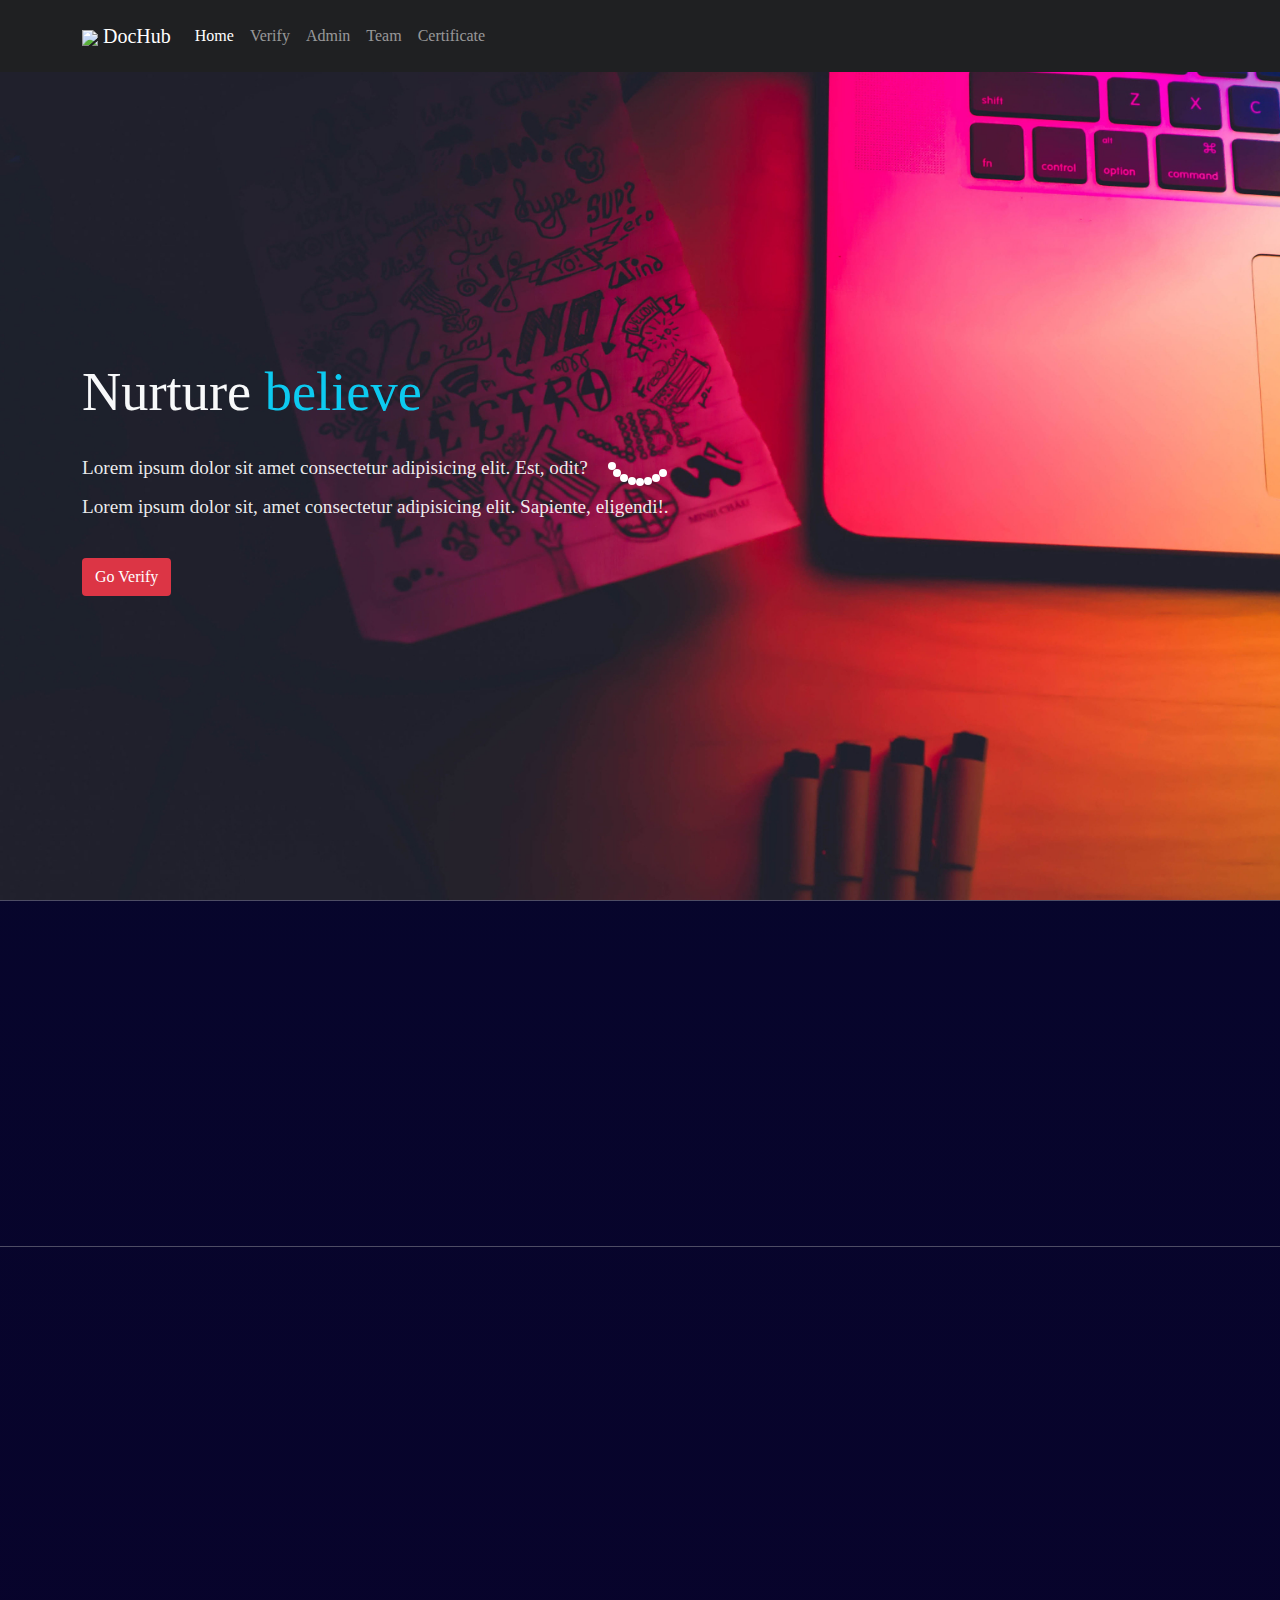
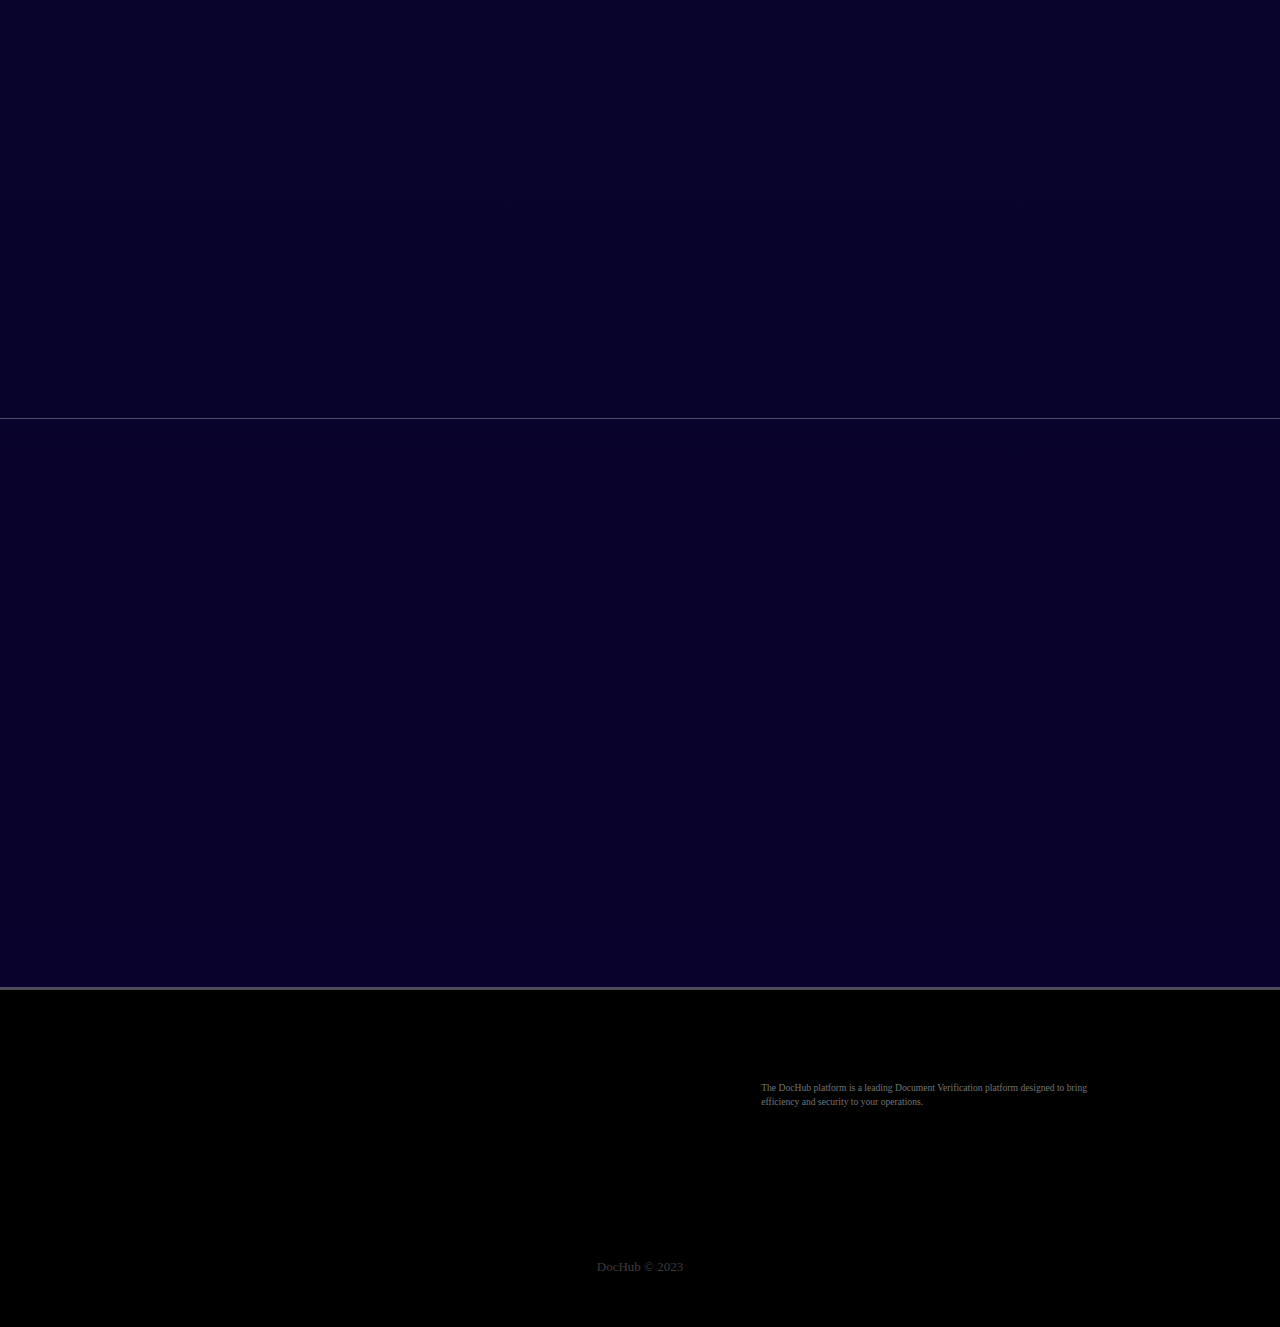
==== commit 6295df7a: "add new logo image" ====
--- a/index.html
+++ b/index.html
@@ -10,10 +10,10 @@
     <title>DocHub</title>
     <link rel="stylesheet" href="./css/loader.css">
     <link href="./css/bootstrap.min.css" rel="stylesheet" />
-    <link rel="stylesheet" href="https://cdnjs.cloudflare.com/ajax/libs/font-awesome/6.1.1/css/all.min.css" integrity="sha512-KfkfwYDsLkIlwQp6LFnl8zNdLGxu9YAA1QvwINks4PhcElQSvqcyVLLD9aMhXd13uQjoXtEKNosOWaZqXgel0g==" crossorigin="anonymous" referrerpolicy="no-referrer" />    <link href="./css/aos.min.css" rel="stylesheet" />
+    <link rel="stylesheet" href="https://cdnjs.cloudflare.com/ajax/libs/font-awesome/6.1.1/css/all.min.css" integrity="sha512-KfkfwYDsLkIlwQp6LFnl8zNdLGxu9YAA1QvwINks4PhcElQSvqcyVLLD9aMhXd13uQjoXtEKNosOWaZqXgel0g==" crossorigin="anonymous" referrerpolicy="no-referrer" />    <link href="./css/aos.min.css" rel="stylesheet"/>
     <link href="./css/main.css" rel="stylesheet" />
     <!-- Favicon -->
-    <link rel="icon" href="./assets/images/icon.png" />
+    <link rel="icon" href="./assets/images/icon3.png" />
   </head>
   <body>
     <div class="loader-wraper">
@@ -23,8 +23,7 @@
        <nav class="navbar navbar-expand-lg navbar-light bg-light py-3 navbar-dark">
         <div class="container">
           <a class="navbar-brand" href="index.html">
-            <!-- <i class="fa-solid fa-dragon home_text"></i> -->
-            <img src="assets/images/icon.png"  height="60px" >
+            <img src="assets/images/icon1.png"  height="60px" >
             <span class="home_text">Doc</span>Hub
             </a>
           <button class="navbar-toggler" type="button" data-bs-toggle="collapse" data-bs-target="#navbarSupportedContent" aria-controls="navbarSupportedContent" aria-expanded="false" aria-label="Toggle navigation">
@@ -52,6 +51,7 @@
               <a class="nav-link " href="about.html">Team</a>
               <!-- <a class="nav-link " href="certificate.html">Certificate</a> -->
               </li>
+              <li><a class="nav-link " href="./cretificate.html">Certificate</a></li>
           </ul>
           </div>
         </div>
@@ -59,16 +59,13 @@
 
     <!-- Home -->
     <section class="home py-5 d-flex align-items-center" id="header">
-<!-- <video autoplay muted loop id="myVideo">
-  <source src="./files/videoplayback (1)_Trim.mp4" type="video/mp4">
-</video> -->
       <div class="container  text text-light py-5" data-aos="fade-right">
         <h1 class="headline text">
-          Build <span class="text-info">trust</span>  <br>
+          Nurture <span class="text-info">believe</span>  <br>
         </h1>
         <p class="para  py-3">
-          The DocHub platform is a leading Document Verification platform <br> 
-          designed to bring efficiency and security to your operations.
+          Lorem ipsum dolor sit amet consectetur adipisicing elit. Est, odit? <br> 
+          Lorem ipsum dolor sit, amet consectetur adipisicing elit. Sapiente, eligendi!.
         </p>
 
         <div class="my-3">
@@ -141,7 +138,7 @@
           <div class="col-lg-5 text-center py-4 py-sm-0" data-aos="fade-down">
             <img
               class="img-fluid"
-              src="./assets/images/logo.png"
+              src="./assets/images/newlogo.png"
               alt="about"
             />
           </div>
@@ -260,8 +257,7 @@
           </div>
           <div class="col-md-6 item text">
             <h3  data-aos="fade-right"> 
-               <!-- <i class="fa-solid fa-dragon"></i> -->
-               <img src="assets/images/icon.png"  height="60px">
+               <img src="assets/images/icon1.png"  height="60px">
               DocHub</h3>
             <!-- <a href="https://www.flaticon.com/free-icons/blockchain" title="blockchain icons">Blockchain icons created by photo3idea_studio - Flaticon</a> -->
             <p  data-aos="zoom-in">
